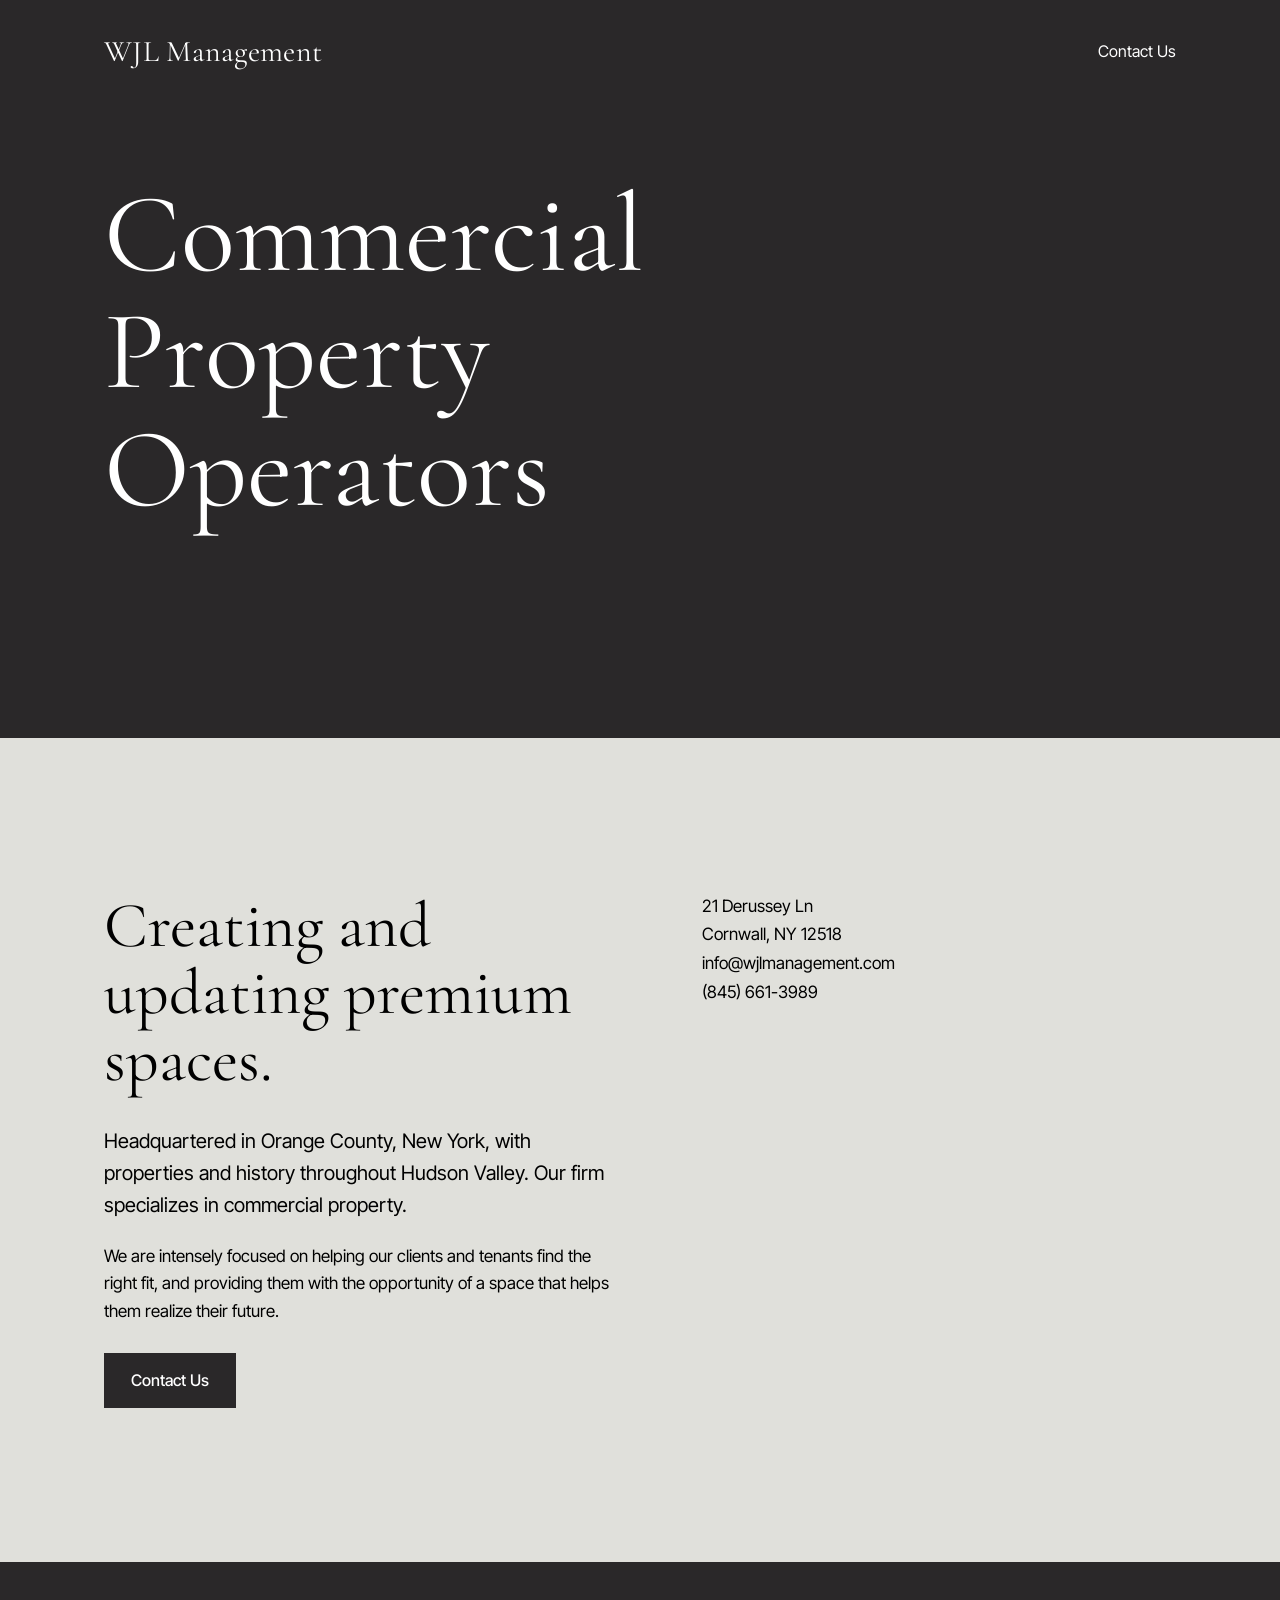
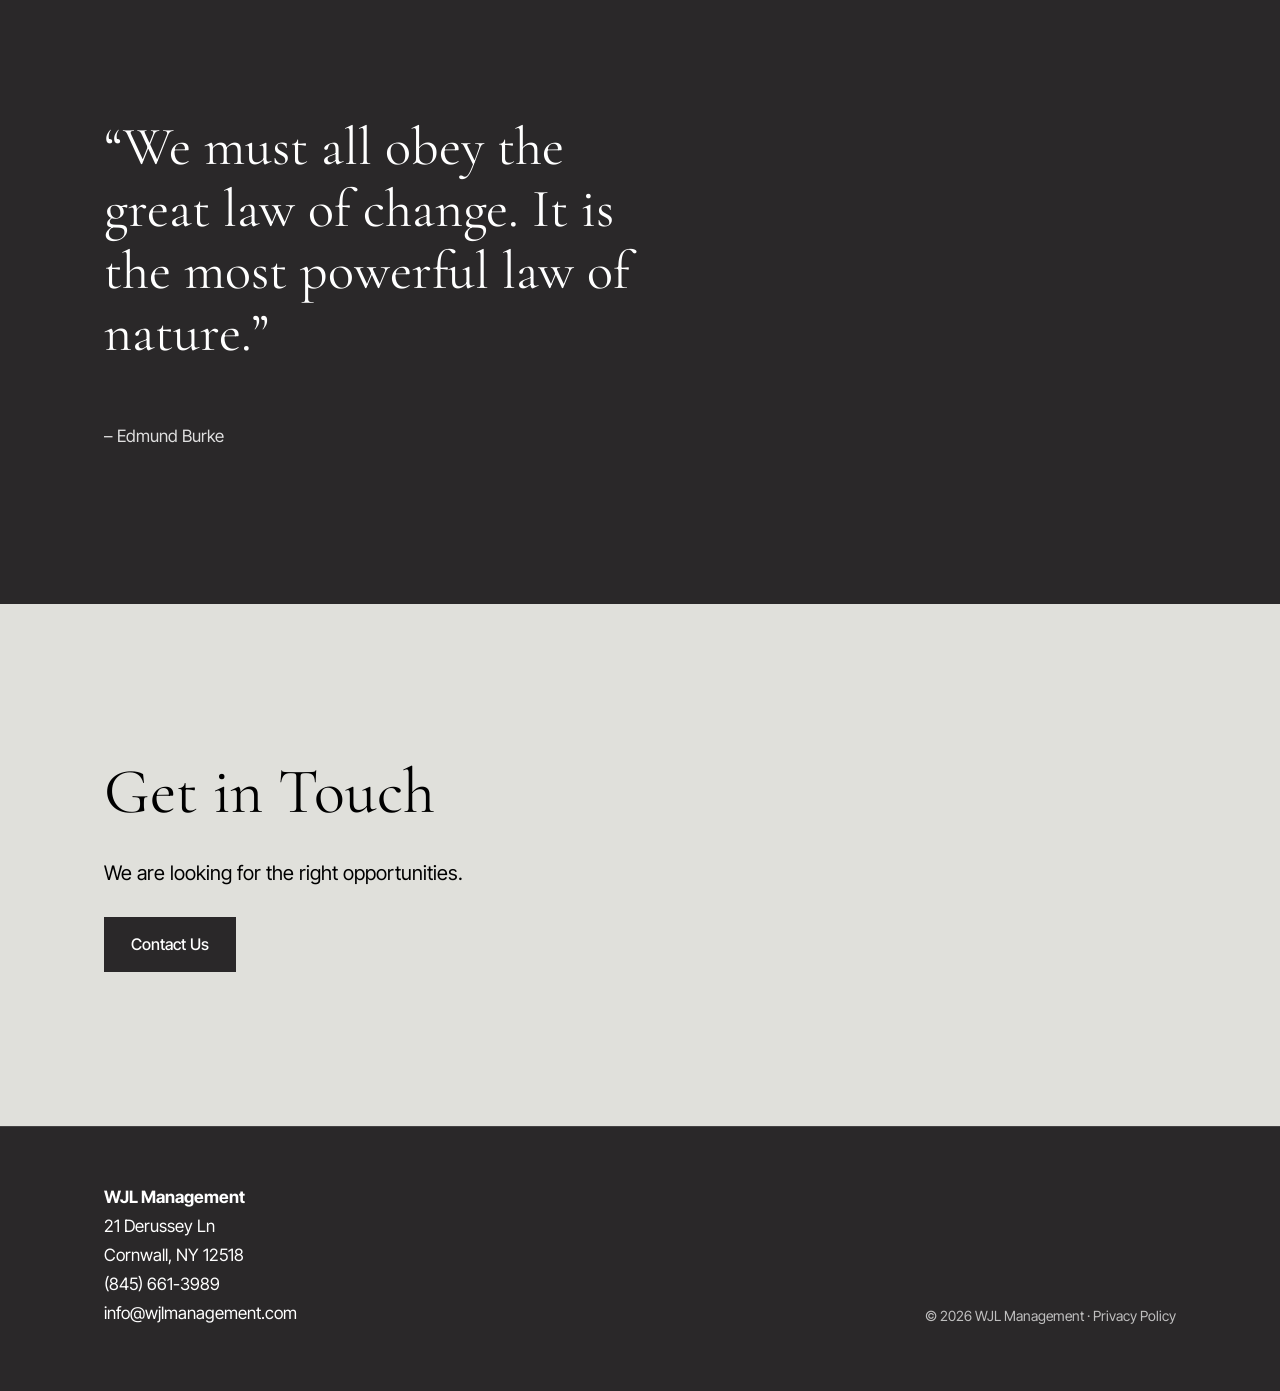
==== index.html @ f83ae3ed "Static rebuild of wjlmanagement.com Copies the Squarespace site's text and look, fixes the two links" ====
<!doctype html>
<html lang="en">
<head>
<meta charset="utf-8">
<meta name="viewport" content="width=device-width, initial-scale=1">
<title>WJL Management</title>
<meta name="description" content="WJL Management operates commercial property throughout the Hudson Valley, headquartered in Cornwall, Orange County, New York.">
<link rel="icon" href="/favicon.svg" type="image/svg+xml">
<link rel="preconnect" href="https://fonts.googleapis.com">
<link rel="preconnect" href="https://fonts.gstatic.com" crossorigin>
<link href="https://fonts.googleapis.com/css2?family=Cormorant+Garamond:wght@400;500&family=Inter+Tight:wght@400;500&display=swap" rel="stylesheet">
<link rel="stylesheet" href="/styles.css">
</head>
<body>
<header class="site-header">
  <div class="wrap">
    <a class="brand" href="/">WJL Management</a>
    <nav class="nav" aria-label="Main">
      <a href="/contact-us/">Contact Us</a>
    </nav>
  </div>
</header>
<main>
  <section class="section section--dark hero">
    <div class="wrap">
      <h1>Commercial Property Operators</h1>
    </div>
  </section>

  <section class="section section--light" id="about">
    <div class="wrap two-col">
      <div>
        <h2>Creating and updating premium spaces.</h2>
        <p class="lede">Headquartered in Orange County, New York, with properties and history throughout Hudson Valley. Our firm specializes in commercial property.</p>
        <p>We are intensely focused on helping our clients and tenants find the right fit, and providing them with the opportunity of a space that helps them realize their future.</p>
        <div class="buttons">
          <a class="btn btn--solid" href="/contact-us/">Contact Us</a>
        </div>
      </div>
      <div class="contact-card">
        21 Derussey Ln<br>
        Cornwall, NY 12518<br>
        <a href="mailto:info@wjlmanagement.com">info@wjlmanagement.com</a><br>
        <a href="tel:+18456613989">(845) 661-3989</a>
      </div>
    </div>
  </section>

  <section class="section section--dark">
    <div class="wrap">
      <blockquote>
        <p>&ldquo;We must all obey the great law of change. It is the most powerful law of nature.&rdquo;</p>
        <cite>&ndash; Edmund Burke</cite>
      </blockquote>
    </div>
  </section>

  <section class="section section--light">
    <div class="wrap">
      <h2>Get in Touch</h2>
      <p class="lede">We are looking for the right opportunities.</p>
      <div class="buttons">
        <a class="btn btn--solid" href="/contact-us/">Contact Us</a>
      </div>
    </div>
  </section>
</main>
<footer class="site-footer">
  <div class="wrap">
    <address>
      <strong>WJL Management</strong><br>
      21 Derussey Ln<br>
      Cornwall, NY 12518<br>
      <a href="tel:+18456613989">(845) 661-3989</a><br>
      <a href="mailto:info@wjlmanagement.com">info@wjlmanagement.com</a>
    </address>
    <div class="small">&copy; <span id="y">2026</span> WJL Management &middot; <a href="/privacy/">Privacy Policy</a></div>
  </div>
</footer>
<script>document.getElementById('y').textContent = new Date().getFullYear();</script>
</body>
</html>
---- styles.css ----
:root {
  --dark: #2a2829;
  --light: #e0e0db;
  --ink: #000000;
  --paper: #ffffff;
  --serif: "Cormorant Garamond", "Iowan Old Style", Georgia, serif;
  --sans: "Inter Tight", system-ui, -apple-system, "Segoe UI", sans-serif;
  --gutter: clamp(16px, 5vw, 64px);
  --max: 1200px;
}

* { box-sizing: border-box; }
html { -webkit-text-size-adjust: 100%; scroll-behavior: smooth; }
body {
  margin: 0;
  background: var(--dark);
  color: var(--paper);
  font-family: var(--sans);
  font-size: 17px;
  line-height: 1.6;
}
a { color: inherit; }
img { max-width: 100%; }

.wrap { max-width: var(--max); margin: 0 auto; padding: 0 var(--gutter); }

/* Header */
.site-header { position: absolute; inset: 0 0 auto 0; z-index: 2; }
.site-header .wrap { display: flex; align-items: center; justify-content: space-between; gap: 16px; padding-top: 28px; padding-bottom: 28px; }
.brand { font-family: var(--serif); font-size: clamp(24px, 3vw, 30px); text-decoration: none; letter-spacing: .01em; }
.nav { display: flex; gap: 28px; }
.nav a { text-decoration: none; font-size: 16px; }
.nav a:hover, .nav a[aria-current="page"] { text-decoration: underline; text-underline-offset: 4px; }

/* Sections */
.section { padding: clamp(80px, 12vw, 160px) 0; }
.section--dark { background: var(--dark); color: var(--paper); }
.section--light { background: var(--light); color: var(--ink); }
.hero { min-height: 82vh; display: flex; align-items: flex-end; padding-top: 160px; }
.hero > .wrap { width: 100%; }

h1, h2, h3 { font-family: var(--serif); font-weight: 400; line-height: 1.05; margin: 0 0 .5em; overflow-wrap: break-word; hyphens: manual; }
h1 { font-size: clamp(48px, 9vw, 112px); max-width: 12ch; }
h2 { font-size: clamp(36px, 5.5vw, 64px); max-width: 16ch; }
h3 { font-size: clamp(28px, 3.5vw, 40px); }
p { max-width: 62ch; margin: 0 0 1.1em; }
.lede { font-size: clamp(18px, 1.6vw, 20px); }

.two-col { display: grid; gap: clamp(32px, 6vw, 96px); grid-template-columns: 1fr; }
@media (min-width: 860px) { .two-col { grid-template-columns: 1.1fr 1fr; align-items: start; } }

.contact-card { font-size: 17px; line-height: 1.7; }
.contact-card a { text-decoration: none; }
.contact-card a:hover { text-decoration: underline; }

.buttons { display: flex; flex-wrap: wrap; gap: 12px; margin-top: 28px; }
.btn {
  display: inline-block; padding: 14px 26px; border-radius: 0;
  font-family: var(--sans); font-weight: 500; font-size: 16px; text-decoration: none;
  border: 1px solid currentColor; transition: background .15s, color .15s;
}
.section--dark .btn--solid, .btn--solid { background: var(--paper); color: var(--ink); border-color: var(--paper); }
.section--light .btn--solid { background: var(--dark); color: var(--paper); border-color: var(--dark); }
.btn--solid:hover { opacity: .88; }
.btn--ghost:hover { background: currentColor; }
.section--light .btn--ghost:hover { color: var(--light); background: var(--ink); }
.section--dark .btn--ghost:hover { color: var(--dark); background: var(--paper); }

blockquote { margin: 0; }
blockquote p { font-family: var(--serif); font-size: clamp(30px, 4.5vw, 54px); line-height: 1.15; max-width: 22ch; }
blockquote cite { font-style: normal; font-size: 17px; opacity: .85; }

/* Prose pages */
.page-hero { padding-top: 160px; padding-bottom: 48px; }
.prose { max-width: 72ch; }
.prose h2 { font-size: clamp(28px, 3.5vw, 38px); margin-top: 1.6em; }
.prose ul { padding-left: 1.2em; }
.prose li { margin-bottom: .4em; }
.muted { opacity: .75; font-size: 15px; }

/* Footer */
.site-footer { background: var(--dark); color: var(--paper); padding: 56px 0 64px; border-top: 1px solid rgba(255,255,255,.12); }
.site-footer .wrap { display: grid; gap: 24px; grid-template-columns: 1fr; }
@media (min-width: 760px) { .site-footer .wrap { grid-template-columns: 1fr auto; align-items: end; } }
.site-footer address { font-style: normal; line-height: 1.7; }
.site-footer a { text-decoration: none; }
.site-footer a:hover { text-decoration: underline; }
.site-footer .small { font-size: 14px; opacity: .7; }

:focus-visible { outline: 2px solid currentColor; outline-offset: 3px; }
@media (prefers-reduced-motion: reduce) { html { scroll-behavior: auto; } }
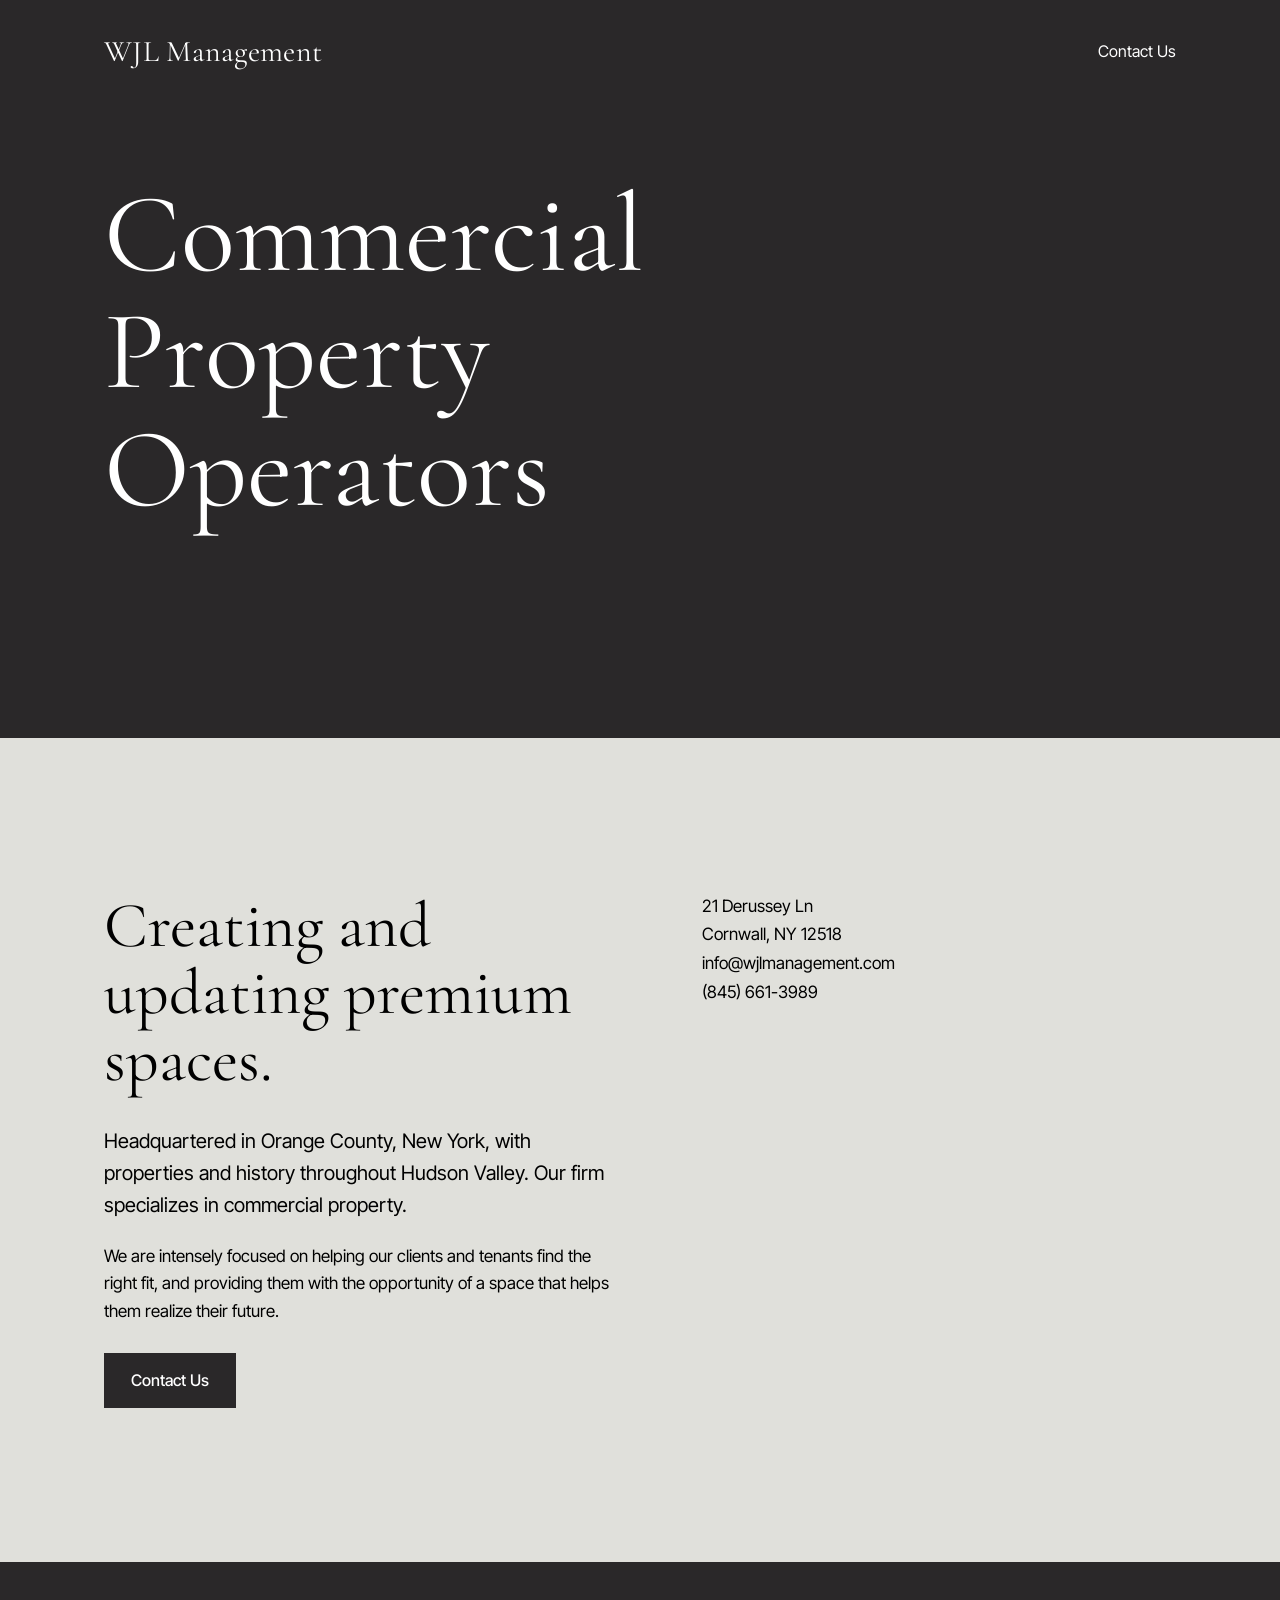
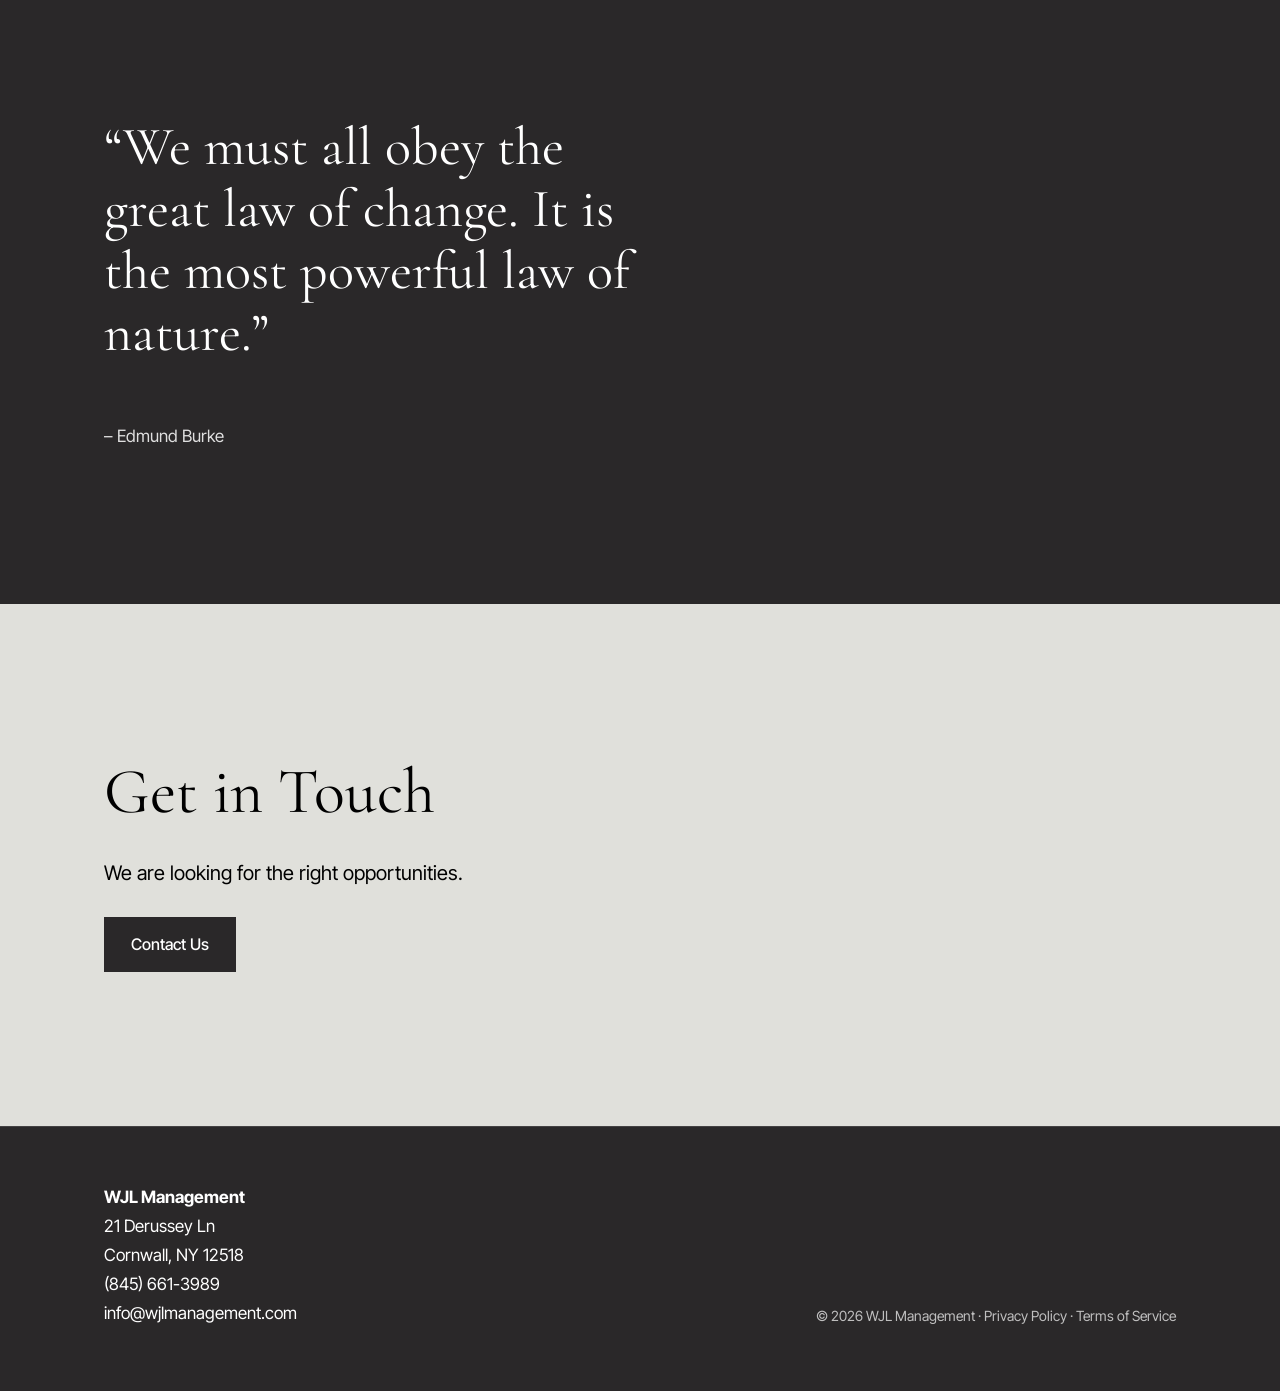
==== commit 518c4a2f: "Add terms of service page and footer links Co-Authored-By: Claude Opus 5.5 <noreply@anthropic.com>" ====
--- a/index.html
+++ b/index.html
@@ -74,7 +74,7 @@
       <a href="tel:+18456613989">(845) 661-3989</a><br>
       <a href="mailto:info@wjlmanagement.com">info@wjlmanagement.com</a>
     </address>
-    <div class="small">&copy; <span id="y">2026</span> WJL Management &middot; <a href="/privacy/">Privacy Policy</a></div>
+    <div class="small">&copy; <span id="y">2026</span> WJL Management &middot; <a href="/privacy/">Privacy Policy</a> &middot; <a href="/terms/">Terms of Service</a></div>
   </div>
 </footer>
 <script>document.getElementById('y').textContent = new Date().getFullYear();</script>
